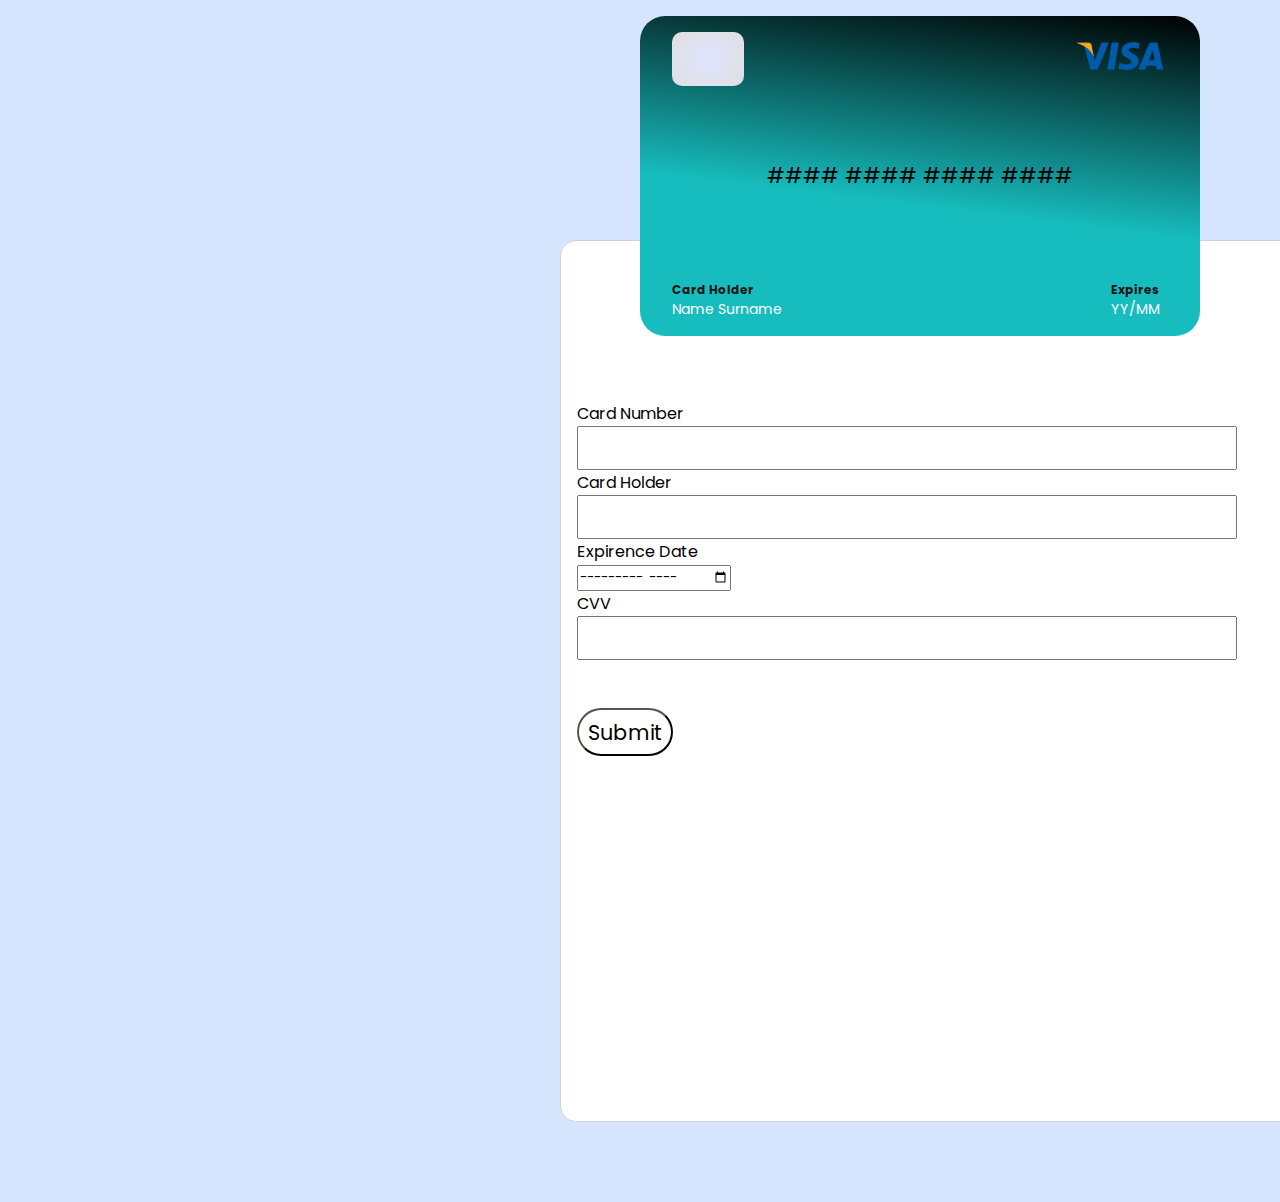
==== secondTask/secondTask.html @ 095c5dc3 "Adding new project" ====
<!DOCTYPE html>
<html lang="en">
  <head>
    <meta charset="UTF-8" />
    <meta http-equiv="X-UA-Compatible" content="IE=edge" />
    <meta name="viewport" content="width=device-width, initial-scale=1.0" />
    <!-- CSS Styles -->
    <link rel="stylesheet" href="./secondTask.css" />
    <!-- Fonts -->
    <link rel="preconnect" href="https://fonts.googleapis.com" />
    <link rel="preconnect" href="https://fonts.gstatic.com" crossorigin />
    <link
      href="https://fonts.googleapis.com/css2?family=Poppins&display=swap"
      rel="stylesheet"
    />
    <title>Form validation</title>
  </head>
  <body>
    <div class="card">
      <div class="card--microchip"></div>
      <div class="card--visa_logo">
        <img
          src="./images/294654_visa_icon.png"
          class="card--visa_logo--img"
          alt="visa-logo"
        />
      </div>
      <div class="card--card_number">
        <p class="js--card_number">#### #### #### ####</p>
      </div>
      <div class="card--card_holder">
        <h2>Card Holder</h2>
        <p class="js--card_holder">Name Surname</p>
      </div>
      <div class="card--card_expires">
        <h2>Expires</h2>
        <p class="js--expires">YY/MM</p>
      </div>
    </div>
    <div class="card-form">
      <form action="#" aria-label="Card information">
        <label for="">Card Number</label>
        <br />
        <input
          type="text"
          class="card-form__text-input"
          id="card_number"
          name="card-number"
        />
        <br />
        <label for="">Card Holder</label>
        <br />
        <input
          type="text"
          class="card-form__text-input"
          id="card_name"
          name="card-name"
        />
        <br />
        <label for="">Expirence Date</label>
        <br />
        <input type="month" id="expiration_date" name="expiration_date" />
        <br />
        <label for="">CVV</label>
        <br />
        <input
          type="text"
          class="card-form__text-input"
          id="card_cvv"
          name="card-cvv"
        />
        <br />
        <button type="submit" class="js--submit submitBtn">Submit</button>
      </form>
    </div>
    <script src="./secondTask.js"></script>
  </body>
</html>
---- secondTask/secondTask.css ----
* {
  margin: 0;
  padding: 0;
  text-decoration: none;
  list-style: none;
  font-family: 'Poppins', sans-serif;
}
body{
  background: #d5e5fe;
}
.card {
  position: relative;
  z-index: 3;
  left: 40rem;
  top: 1rem;
  width:  35rem;
  height: 20rem;  
  border-radius: 25px;
  background: rgb(23, 189, 190);
  background: -moz-linear-gradient(7deg, rgba(23, 189, 190, 1) 42%, rgba(0, 0, 0, 1) 100%);
  background: -webkit-linear-gradient(7deg, rgba(23, 189, 190, 1) 42%, rgba(0, 0, 0, 1) 100%);
  background: linear-gradient(7deg, rgba(23, 189, 190, 1) 42%, rgba(0, 0, 0, 1) 100%);
  filter: progid:DXImageTransform.Microsoft.gradient(startColorstr="#17bdbe", endColorstr="#000000", GradientType=1);
}
.card .card--microchip{
  width: 4.5rem;
  height: 3.4rem;
  position: absolute;
  top: 1rem;
  left: 2rem;
  border-radius: 10px;
  background: rgb(224, 229, 255);
  background: -moz-radial-gradient(circle, rgba(224, 229, 255, 1) 0%, rgba(223, 223, 223, 1) 100%);
  background: -webkit-radial-gradient(circle, rgba(224, 229, 255, 1) 0%, rgba(223, 223, 223, 1) 100%);
  background: radial-gradient(circle, rgba(224, 229, 255, 1) 0%, rgba(223, 223, 223, 1) 100%);
  filter: progid:DXImageTransform.Microsoft.gradient(startColorstr="#e0e5ff", endColorstr="#dfdfdf", GradientType=1);
}
.card .card--visa_logo .card--visa_logo--img {
  position: absolute;
  right: 2rem;
  bottom: 14.5rem;
  width: 6rem;
  height: 6rem;
}
.card .card--card_holder {
  position: absolute;
  bottom: 1rem;
  left: 2rem;
}
.card .card--card_holder h2{
  font-size: 12px;
  color: rgb(26, 21, 21);
}
.card .card--card_holder p{
  color: rgb(255, 255, 255);
  font-size: 14px;
}
.card .card--card_expires {
  position: absolute;
  bottom: 1rem;
  right: 2.5rem;
}
.card .card--card_expires h2{
  font-size: 12px;
  color: rgb(26, 21, 21);
}
.card .card--card_expires p{
  color: rgb(255, 255, 255);
  font-size: 14px;
}
.card .card--card_number{
  display: flex;
  justify-content: center;
  gap: 3rem;
  padding-top: 9rem;
  font-size: 21px;
}
.card-form{
  display: flex;
  position: relative;
  padding: 0 1rem;
  bottom: 5rem;
  left: 35rem;
  width: 45rem;
  height: 45rem;
  background: white;
  border: 1px solid lightgray;
  border-radius: 1rem;
  padding-top: 10rem;
}
.card-form .card-form__text-input {
  width: 40rem;
  height: 2.5rem;
  font-size: 18px;
  font-weight: bold;
  padding-left: 1rem;
}
.card-form .submitBtn {
  margin-top: 3rem;
  width: 6rem;
  height: 3rem;
  font-size: 1.3rem;
  border-radius: 2rem;
  background: transparent;
  transition: 0.3s all;
}
.card-form .submitBtn:hover{
  background-color: rgba(19, 249, 127, 0.8);
  font-size: 1.5rem;
}
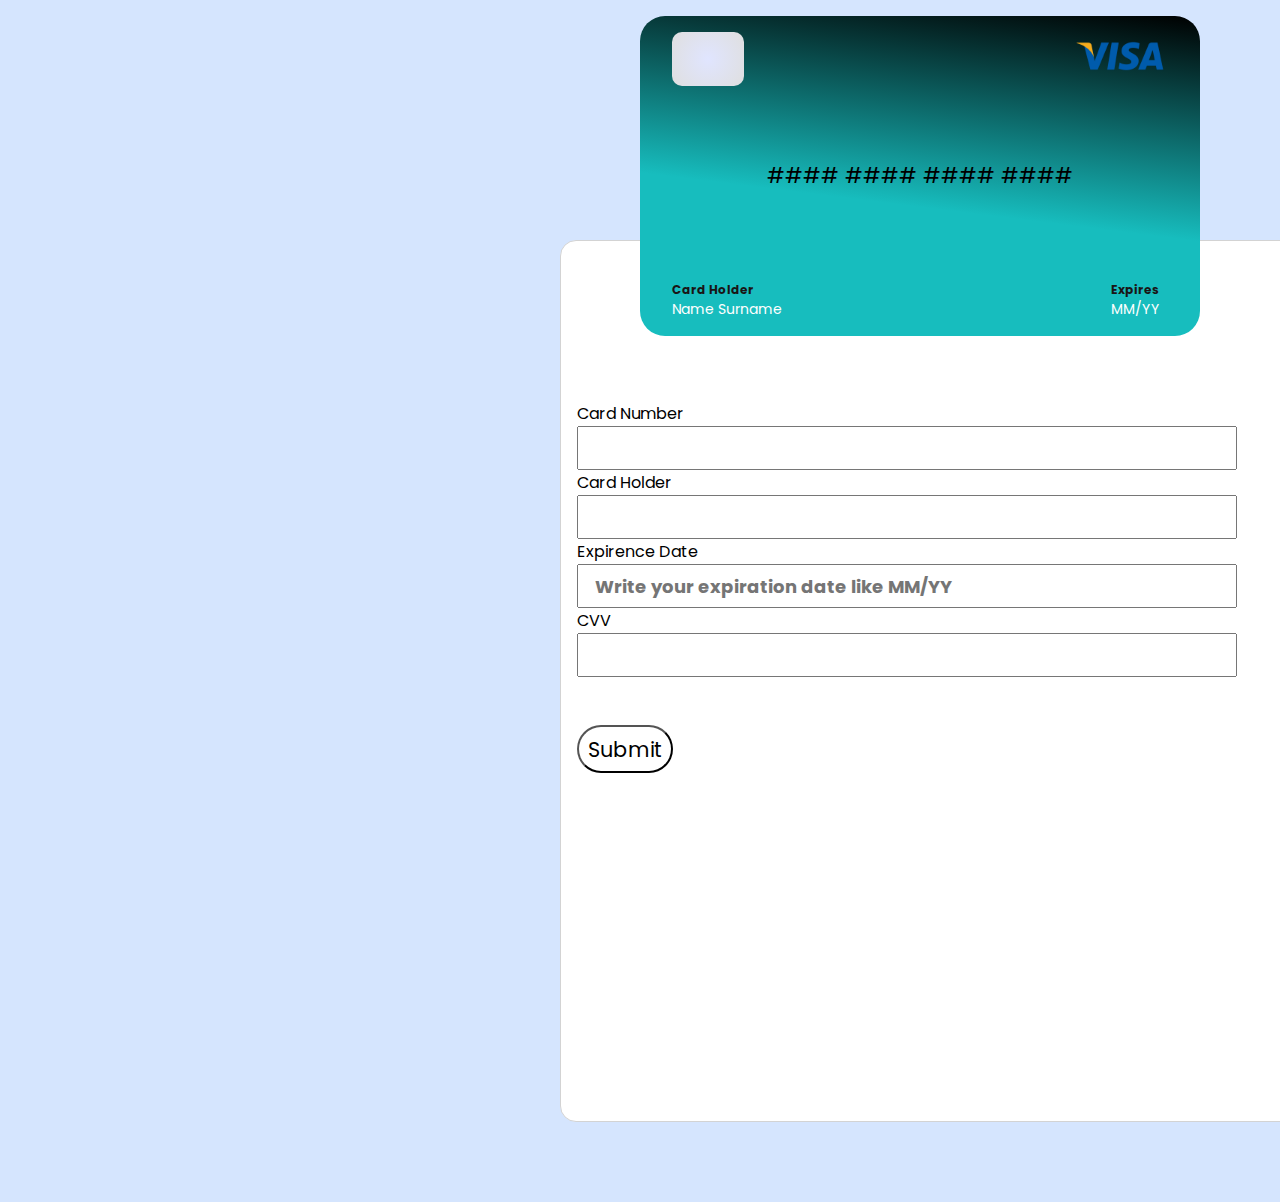
==== commit aa4e4c0c: "Updated secondTask.html" ====
--- a/secondTask/secondTask.html
+++ b/secondTask/secondTask.html
@@ -34,7 +34,7 @@
       </div>
       <div class="card--card_expires">
         <h2>Expires</h2>
-        <p class="js--expires">YY/MM</p>
+        <p class="js--expires">MM/YY</p>
       </div>
     </div>
     <div class="card-form">
@@ -53,13 +53,19 @@
         <input
           type="text"
           class="card-form__text-input"
-          id="card_name"
-          name="card-name"
+          id="card_holder"
+          name="card-holder"
         />
         <br />
         <label for="">Expirence Date</label>
         <br />
-        <input type="month" id="expiration_date" name="expiration_date" />
+        <input
+          type="text"
+          class="card-form__text-input"
+          id="expiration_date"
+          name="expiration_date"
+          placeholder="Write your expiration date like MM/YY"
+        />
         <br />
         <label for="">CVV</label>
         <br />
@@ -73,6 +79,8 @@
         <button type="submit" class="js--submit submitBtn">Submit</button>
       </form>
     </div>
+      </form>
+    </div>
     <script src="./secondTask.js"></script>
   </body>
 </html>
